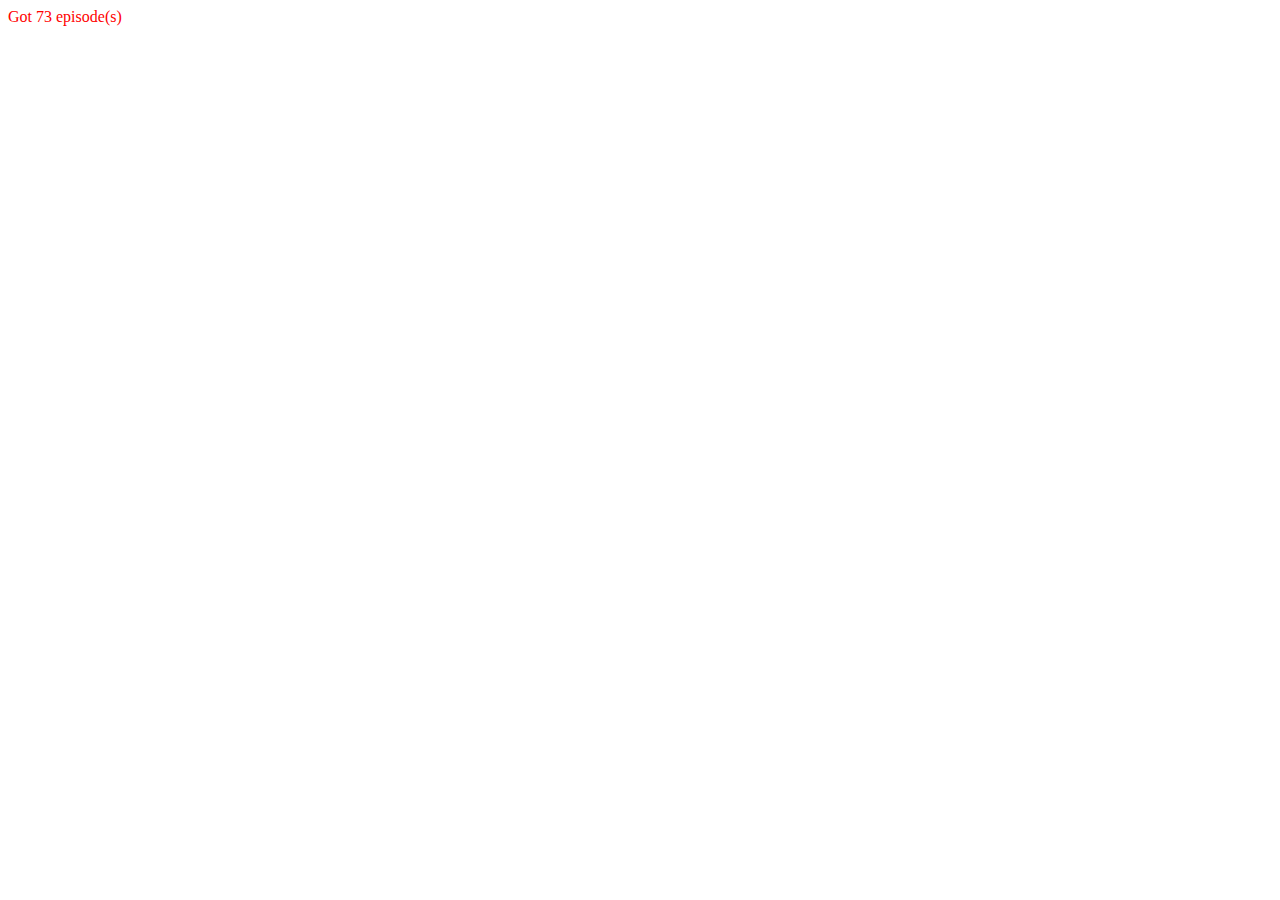
==== index.html @ 05757db9 "Initial commit" ====
<!DOCTYPE html>
<html lang="en">
  <head>
    <meta charset="UTF-8" />
    <meta name="viewport" content="width=device-width, initial-scale=1.0" />
    <title>TV Show Project | My Name (My GitHub username)</title>
    <link href="style.css" rel="stylesheet" />
    <link rel="icon" href="/favicon.ico" type="image/x-icon" />
  </head>

  <body>
    <div id="root">
    </div>

    <!-- Loads a provided function called getAllEpisodes() which returns all episodes -->
    <script src="episodes.js"></script>

    <!-- Loads YOUR javascript code -->
    <script src="script.js"></script>
  </body>
</html>
---- style.css ----
#root {
  color: red;
}
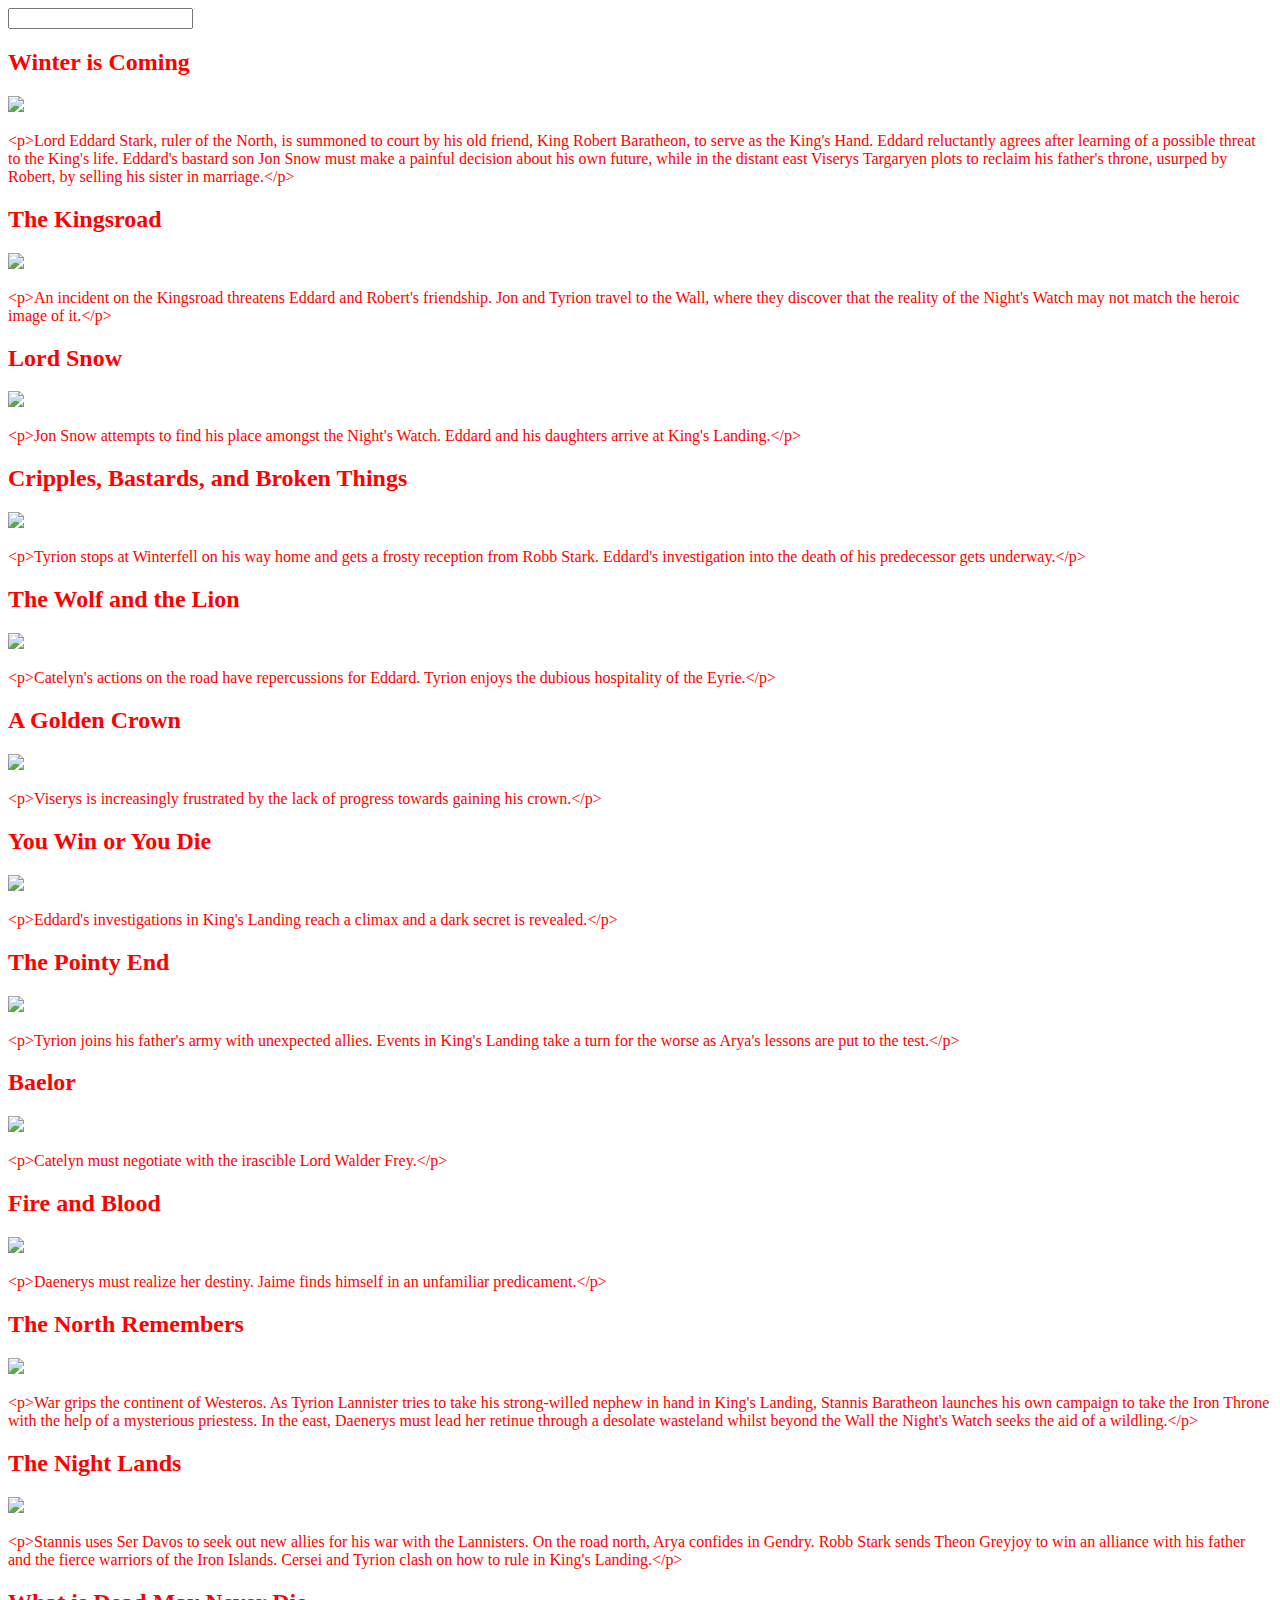
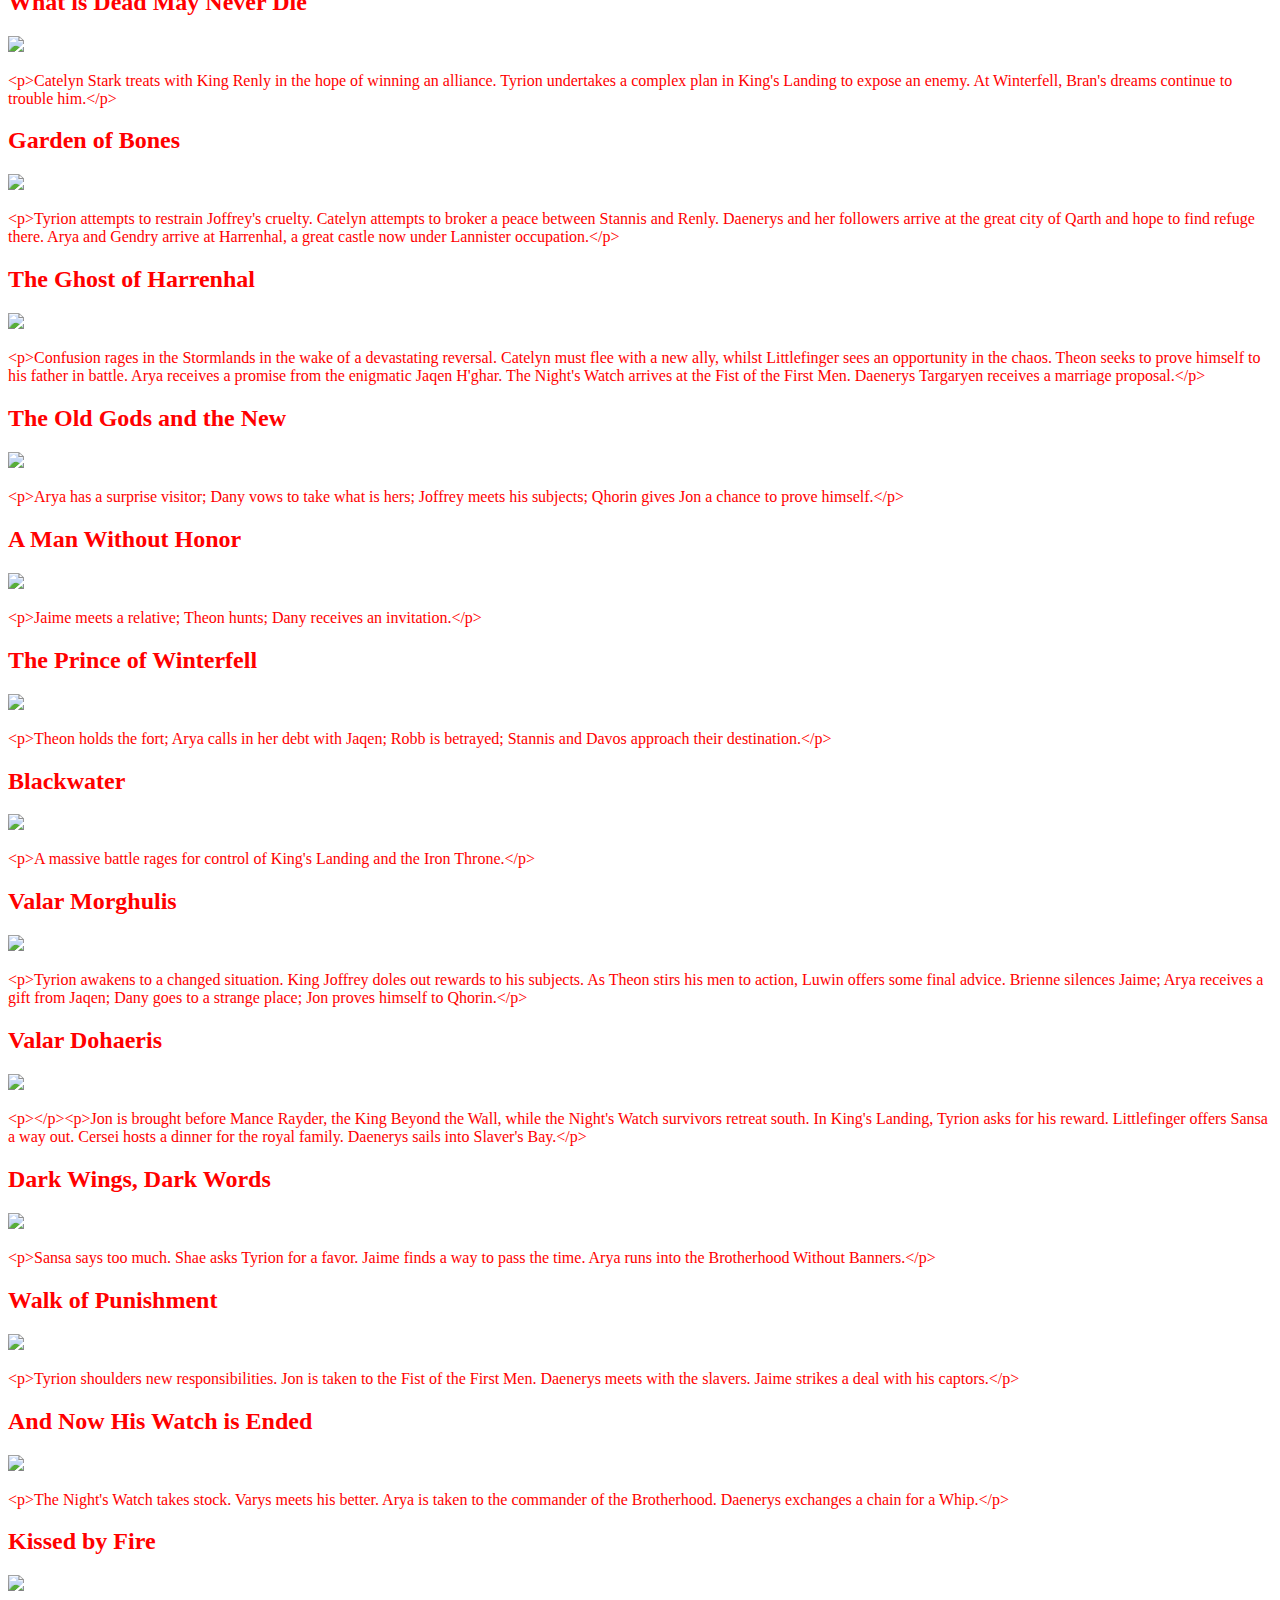
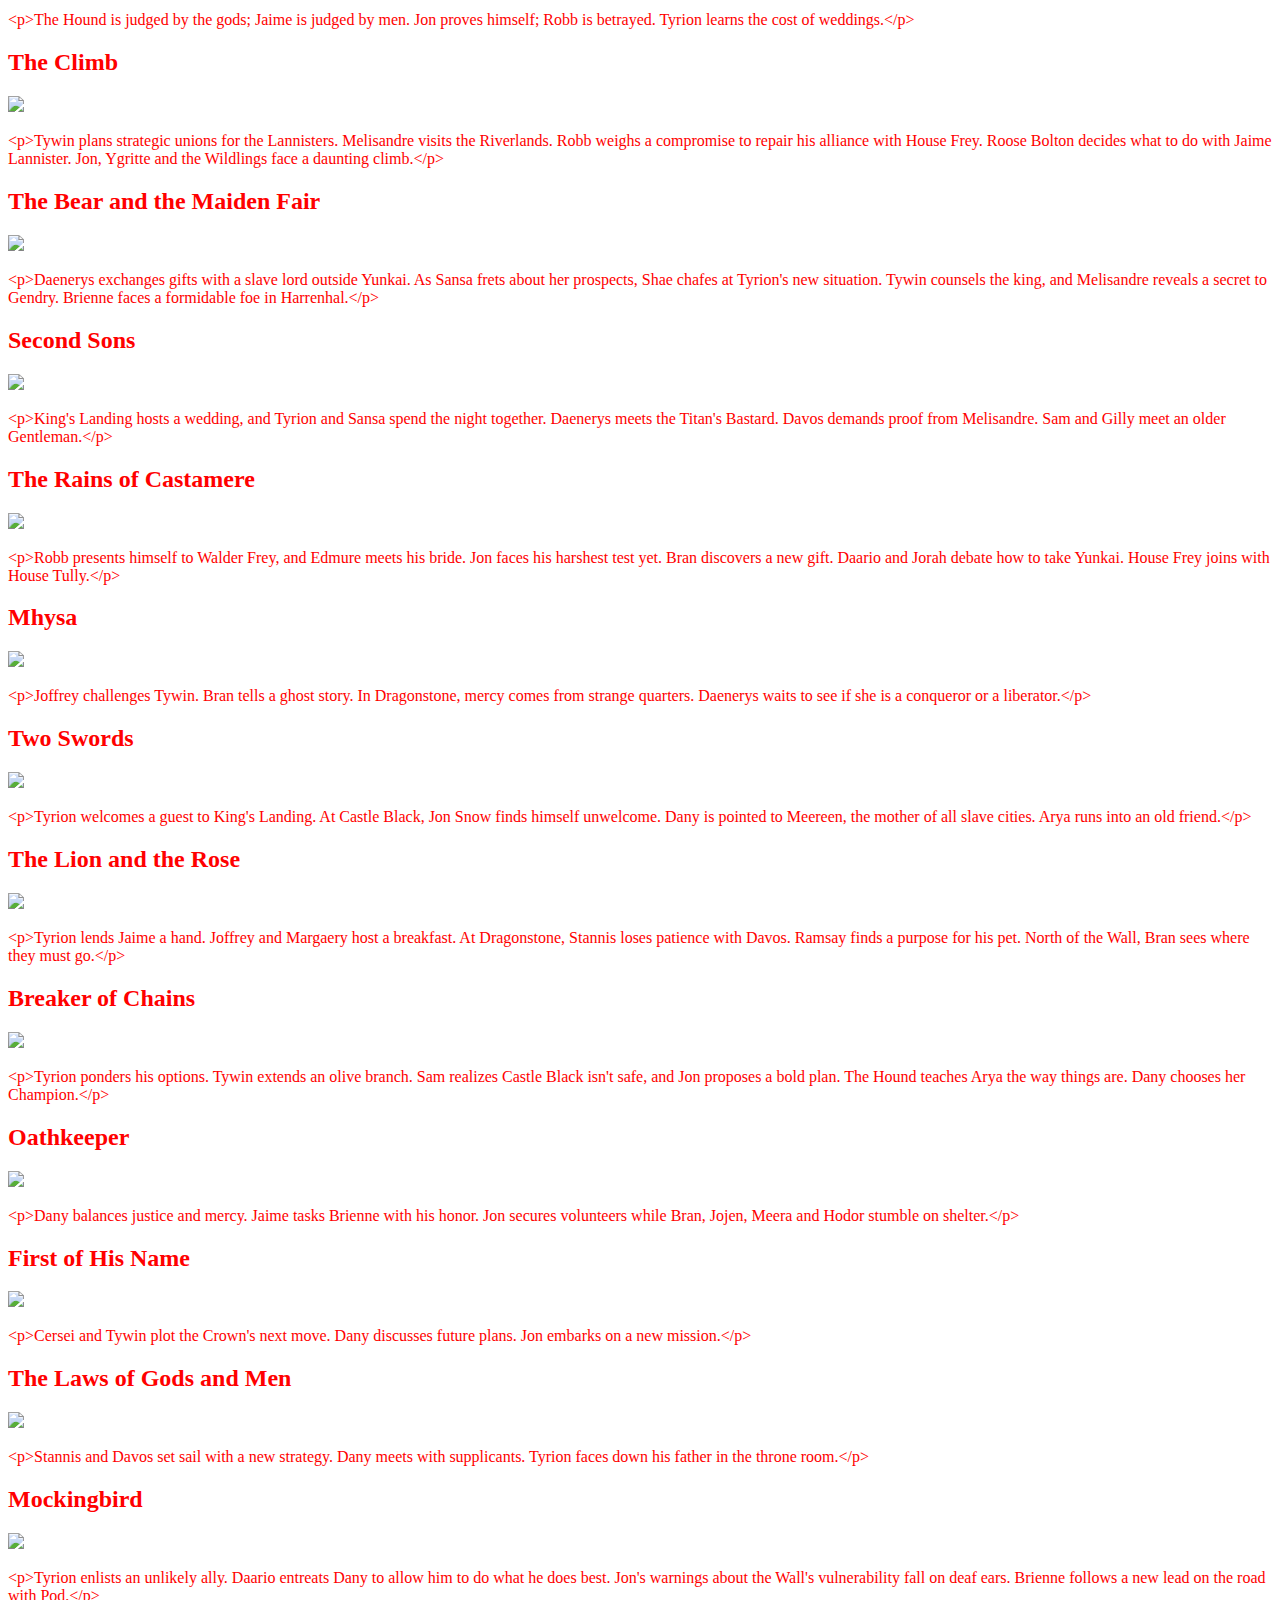
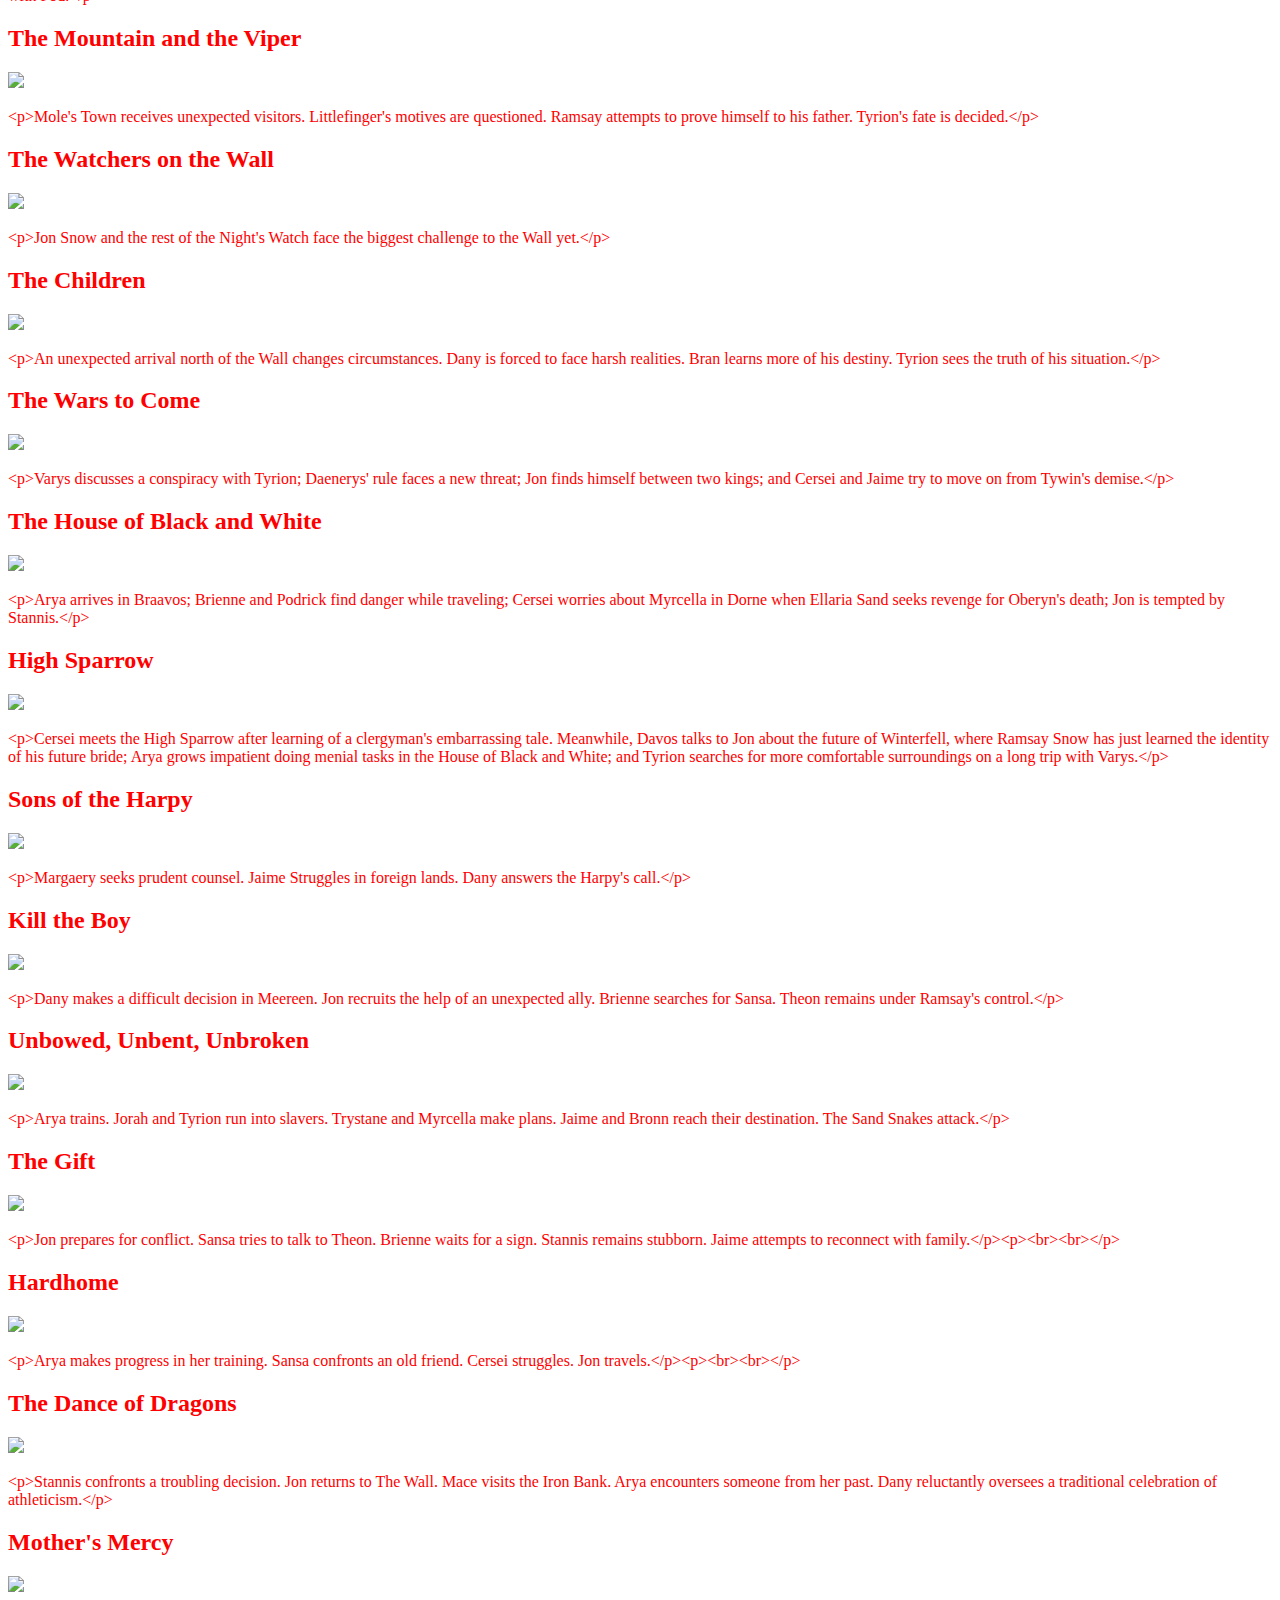
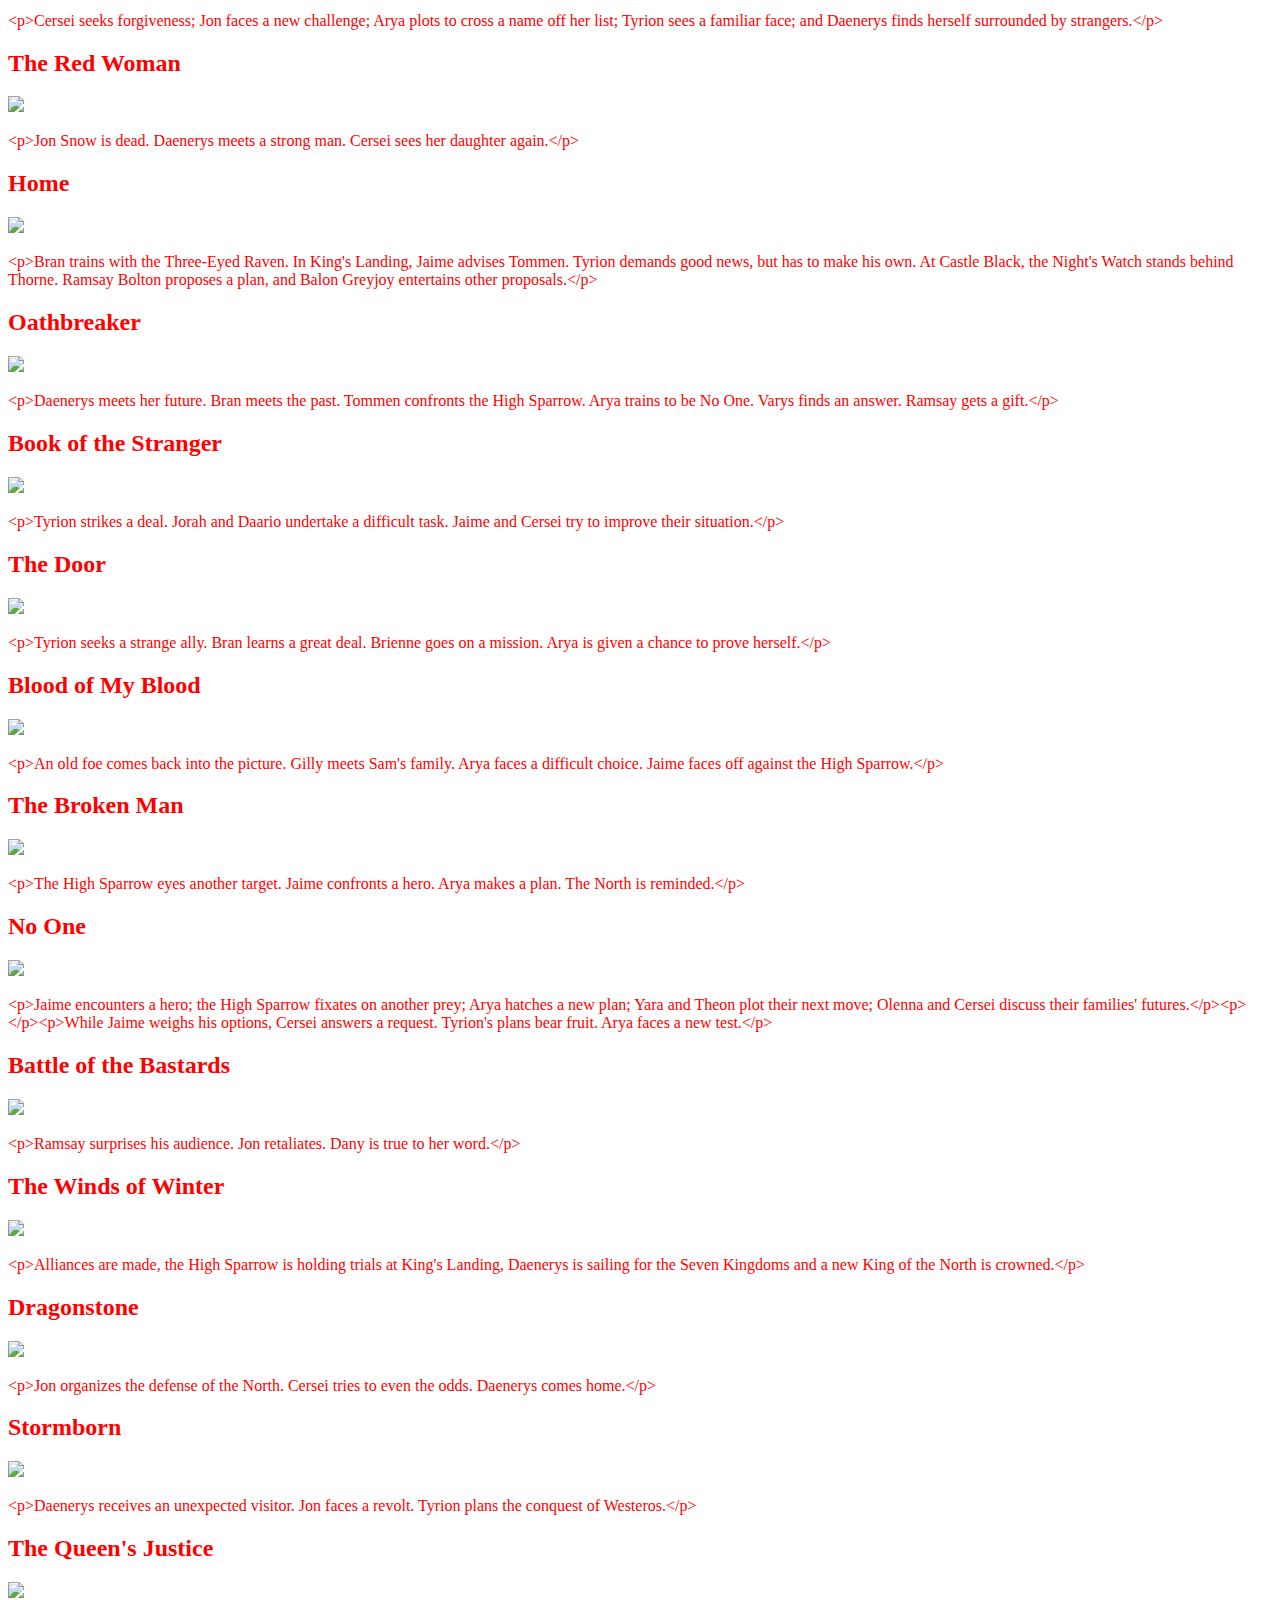
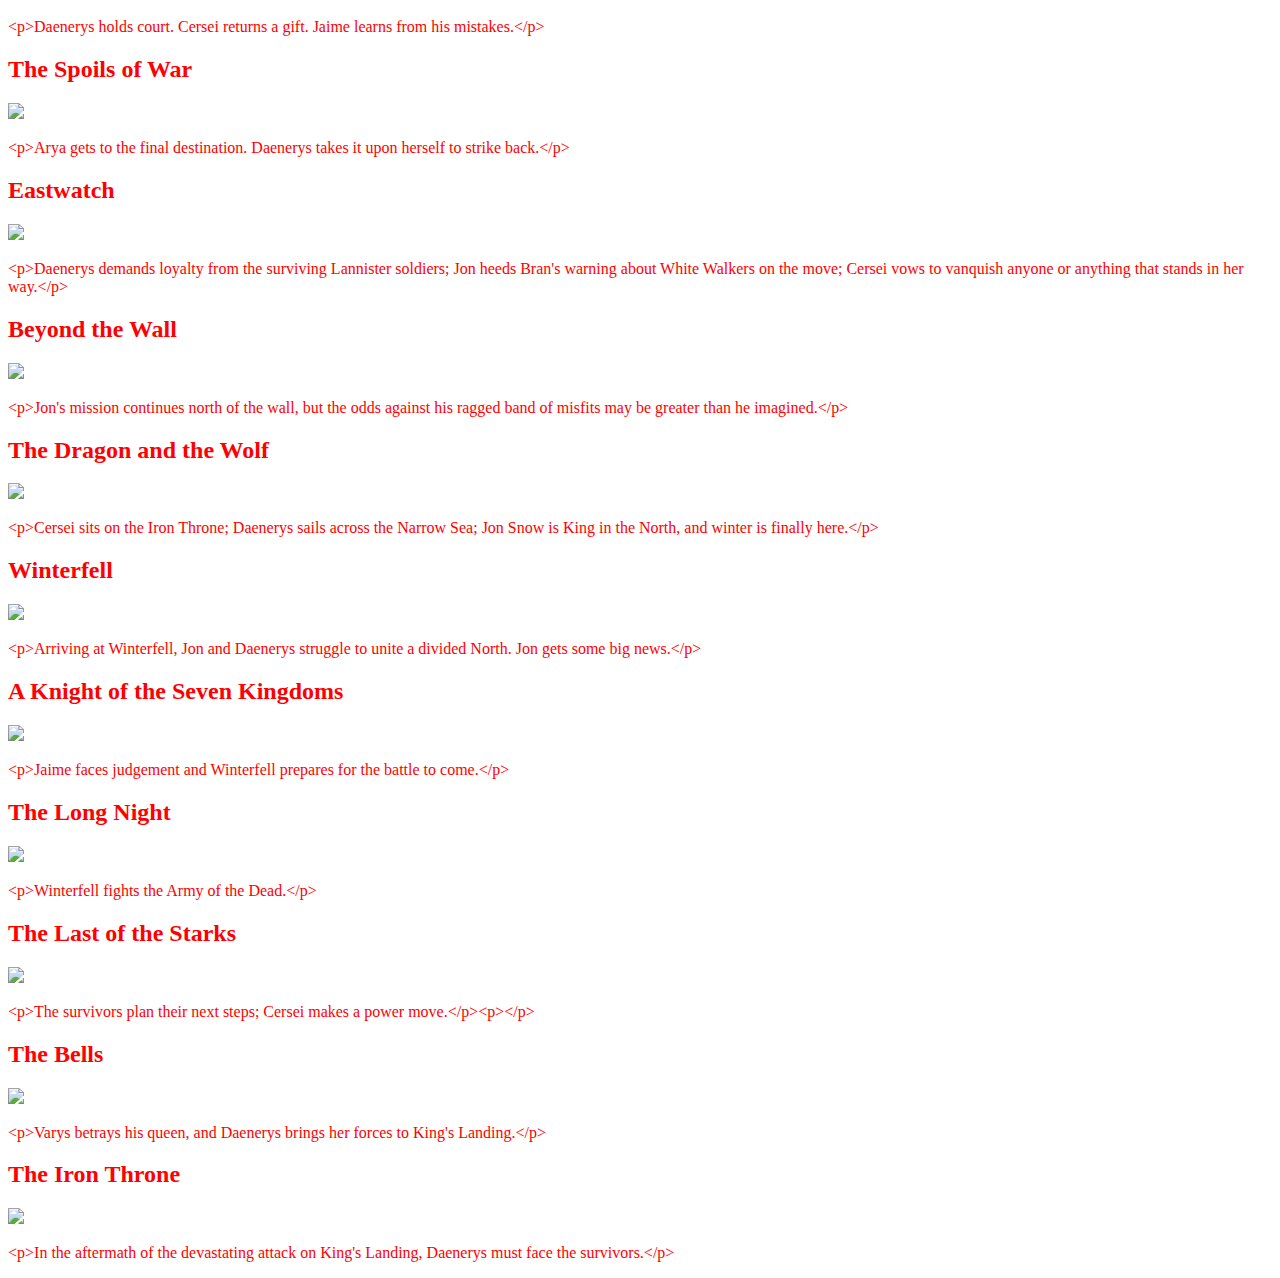
==== commit 83167bf9: "added querySelector" ====
--- a/index.html
+++ b/index.html
@@ -3,13 +3,16 @@
   <head>
     <meta charset="UTF-8" />
     <meta name="viewport" content="width=device-width, initial-scale=1.0" />
-    <title>TV Show Project | My Name (My GitHub username)</title>
+    <title>TV Show Project |Dilek (Dilekcn)</title>
     <link href="style.css" rel="stylesheet" />
     <link rel="icon" href="/favicon.ico" type="image/x-icon" />
   </head>
 
   <body>
-    <div id="root">
+    <input type="text" id ="searchEpisodes">
+
+    <div id="root" class="container">
+      
     </div>
 
     <!-- Loads a provided function called getAllEpisodes() which returns all episodes -->
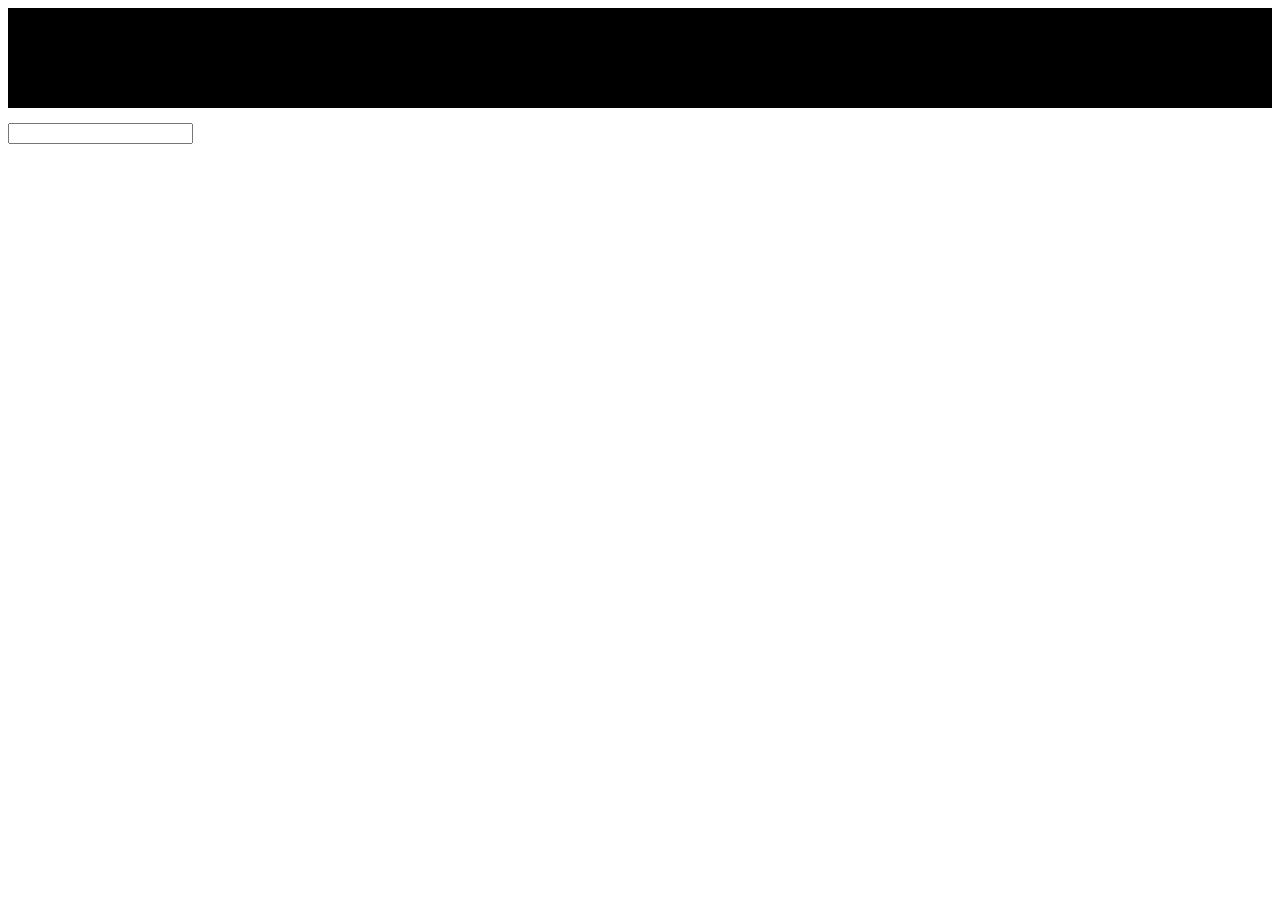
==== commit 32647217: "added search" ====
--- a/index.html
+++ b/index.html
@@ -5,15 +5,27 @@
     <meta name="viewport" content="width=device-width, initial-scale=1.0" />
     <title>TV Show Project |Dilek (Dilekcn)</title>
     <link href="style.css" rel="stylesheet" />
+    <link href="https://cdn.jsdelivr.net/npm/bootstrap@5.0.2/dist/css/bootstrap.min.css" rel="stylesheet" integrity="sha384-EVSTQN3/azprG1Anm3QDgpJLIm9Nao0Yz1ztcQTwFspd3yD65VohhpuuCOmLASjC" crossorigin="anonymous">
+    <script src="https://cdn.jsdelivr.net/npm/bootstrap@5.0.2/dist/js/bootstrap.bundle.min.js" integrity="sha384-MrcW6ZMFYlzcLA8Nl+NtUVF0sA7MsXsP1UyJoMp4YLEuNSfAP+JcXn/tWtIaxVXM" crossorigin="anonymous"></script>
+
     <link rel="icon" href="/favicon.ico" type="image/x-icon" />
   </head>
 
   <body>
-    <input type="text" id ="searchEpisodes">
+  
+<div class="container">
+  <header class="tvHeader">
 
-    <div id="root" class="container">
-      
-    </div>
+  </header>
+  <input type="text" id ="searchEpisodes">
+  <span class="displeyEpisode"></span>
+
+  <div id="root" class="container">
+
+    
+  </div>
+
+</div>
 
     <!-- Loads a provided function called getAllEpisodes() which returns all episodes -->
     <script src="episodes.js"></script>
--- a/style.css
+++ b/style.css
@@ -1,3 +1,25 @@
+
 #root {
   color: red;
+  display: flex;
+  flex-wrap: wrap;
+  justify-content: space-between;
+ 
 }
+.episodeCard{
+  
+  width: 330px;
+  height: 430px;
+  border: 1px solid black;
+  margin: 3px;
+  padding: 5px;
+  margin-top: 10px;
+  font-size: 14px;
+}
+
+.tvHeader{
+height: 100px;
+width: 100%;
+background-color: black;
+margin-bottom: 15px;
+}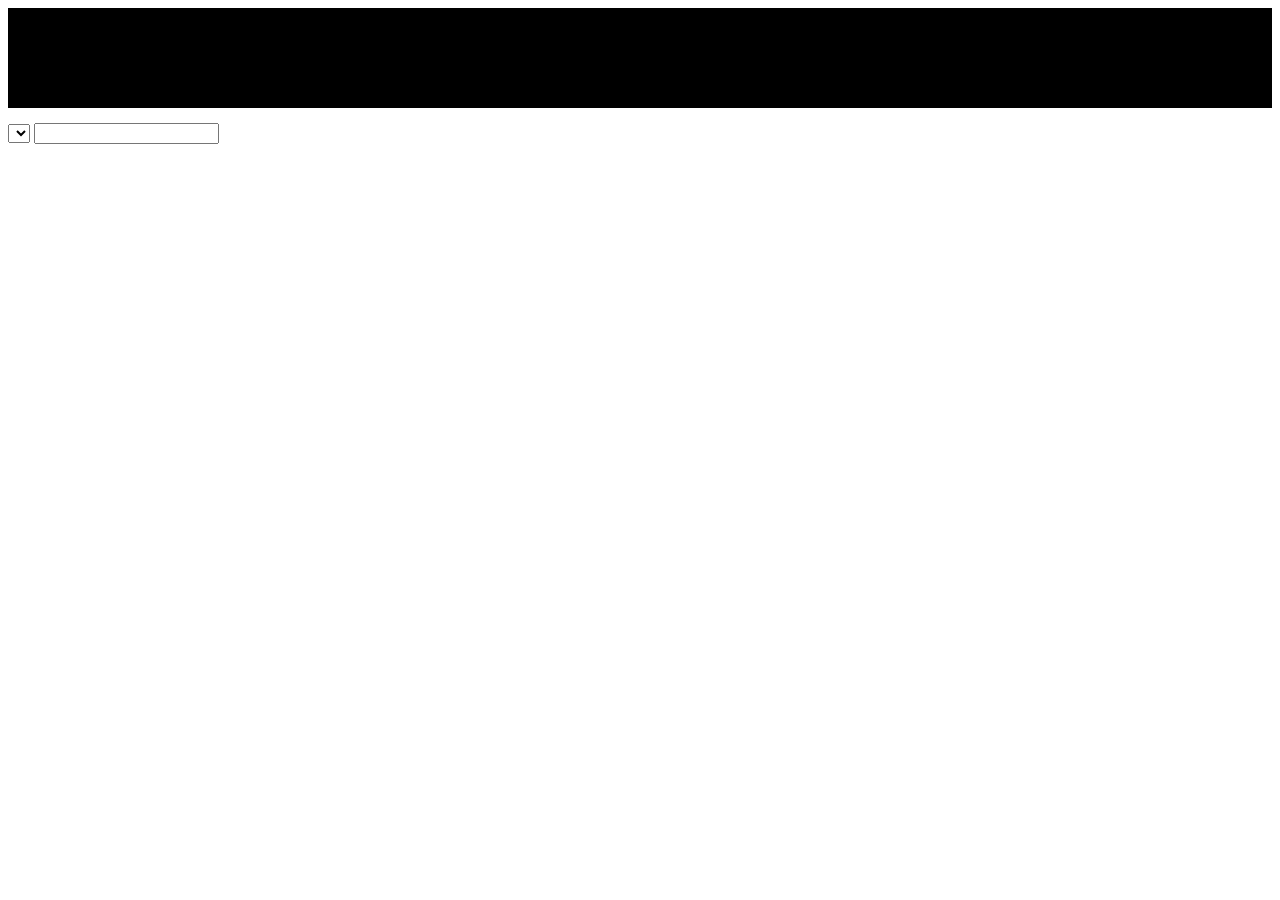
==== commit 4f9ff42a: "a" ====
--- a/index.html
+++ b/index.html
@@ -17,6 +17,9 @@
   <header class="tvHeader">
 
   </header>
+  <select  id="searchOption">
+
+  </select>
   <input type="text" id ="searchEpisodes">
   <span class="displeyEpisode"></span>
 
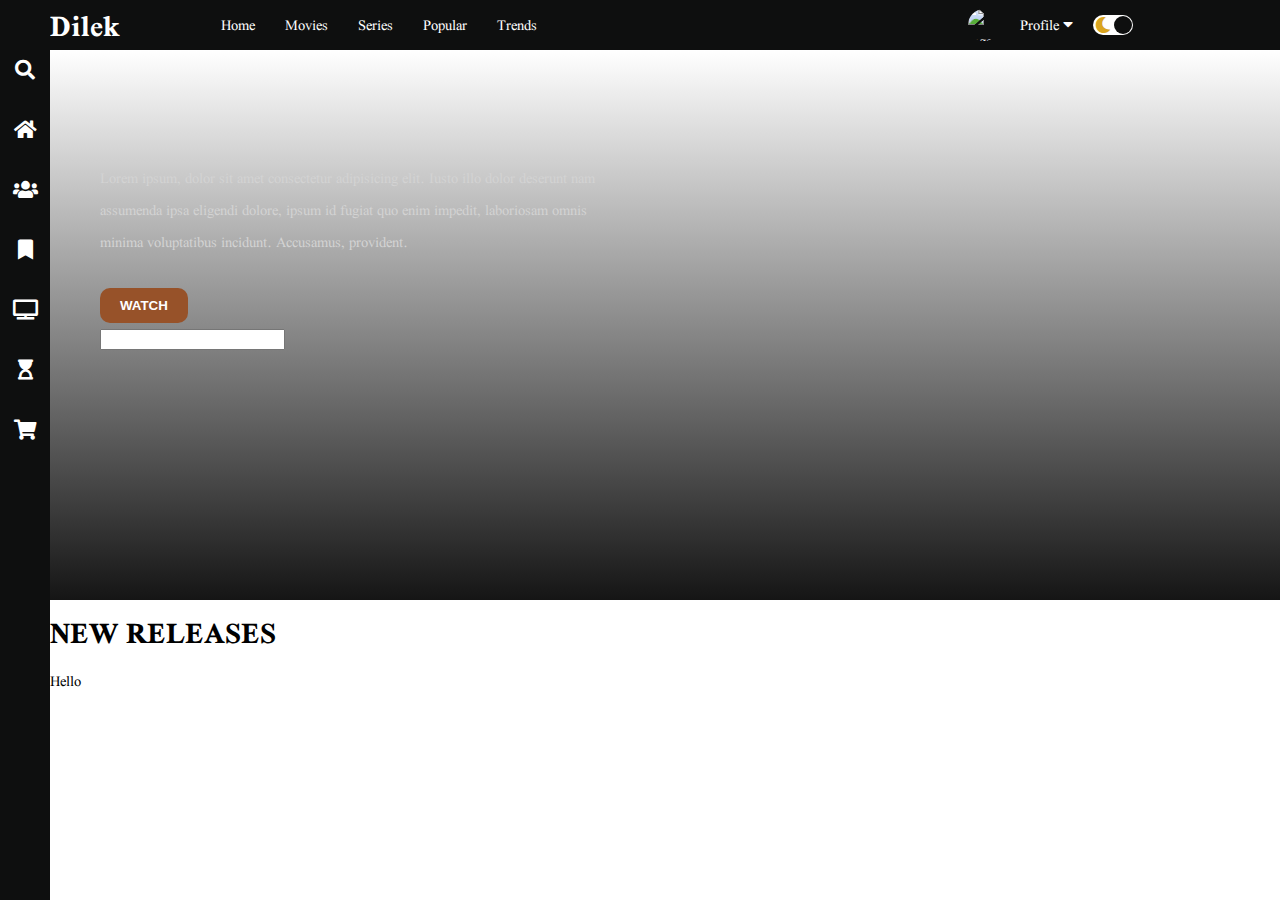
==== commit 0af3b1c2: "last" ====
--- a/index.html
+++ b/index.html
@@ -1,39 +1,81 @@
 <!DOCTYPE html>
 <html lang="en">
-  <head>
-    <meta charset="UTF-8" />
-    <meta name="viewport" content="width=device-width, initial-scale=1.0" />
-    <title>TV Show Project |Dilek (Dilekcn)</title>
+<head>
+    <meta charset="UTF-8">
+    <meta http-equiv="X-UA-Compatible" content="IE=edge">
+    <meta name="viewport" content="width=device-width, initial-scale=1.0">
+    
+    <title>Document</title>
     <link href="style.css" rel="stylesheet" />
-    <link href="https://cdn.jsdelivr.net/npm/bootstrap@5.0.2/dist/css/bootstrap.min.css" rel="stylesheet" integrity="sha384-EVSTQN3/azprG1Anm3QDgpJLIm9Nao0Yz1ztcQTwFspd3yD65VohhpuuCOmLASjC" crossorigin="anonymous">
-    <script src="https://cdn.jsdelivr.net/npm/bootstrap@5.0.2/dist/js/bootstrap.bundle.min.js" integrity="sha384-MrcW6ZMFYlzcLA8Nl+NtUVF0sA7MsXsP1UyJoMp4YLEuNSfAP+JcXn/tWtIaxVXM" crossorigin="anonymous"></script>
+    <link rel="preconnect" href="https://fonts.googleapis.com">
+<link rel="preconnect" href="https://fonts.gstatic.com" crossorigin>
+<link href="https://fonts.googleapis.com/css2?family=Scheherazade+New&display=swap" rel="stylesheet">
+<link rel="stylesheet" href="https://cdnjs.cloudflare.com/ajax/libs/font-awesome/5.15.2/css/all.min.css">
 
-    <link rel="icon" href="/favicon.ico" type="image/x-icon" />
-  </head>
+</head>
+<body>
+<div class="navbar">
+    <div class="navbar_container">
+        <div class="logo_container">
+            <h1>Dilek</h1>
+        </div>
+        <div class="menu_container">
+            <ul class="menu_list">
+                <li class="menu_list_item active">Home</li>
+                <li class="menu_list_item">Movies</li>
+                <li class="menu_list_item">Series</li>
+                <li class="menu_list_item">Popular</li>
+                <li class="menu_list_item">Trends</li>
+            </ul>
+        </div>
+        <div class="profile_container">
+            <img class="profile_img" src="./img/logo.jpg" alt="logo">
+            <div class="pro_text_content">
+                <span class="pro_text">Profile</span>
+                <i class="fas fa-caret-down"></i>
+            </div>
+            <div class="toggle">
+                <i class="fas fa-moon toggle_icon"></i>
+                <i class="fas fa-sun toggle_icon"></i>
+                <div class="toggle_ball"></div>
 
-  <body>
-  
+            </div>
+        </div>
+    </div>
+</div>
+<div class="sidebar">
+    <i class="left_menu_icon fas fa-search"></i>
+    <i class="left_menu_icon fas fa-home"></i>
+    <i class="left_menu_icon fas fa-users"></i>
+    <i class="left_menu_icon fas fa-bookmark"></i>
+    <i class="left_menu_icon fas fa-tv"></i>
+    <i class="left_menu_icon fas fa-hourglass-start"></i>
+    <i class="left_menu_icon fas fa-shopping-cart"></i>
+</div>
 <div class="container">
-  <header class="tvHeader">
-
-  </header>
-  <select  id="searchOption">
-
-  </select>
-  <input type="text" id ="searchEpisodes">
-  <span class="displeyEpisode"></span>
-
-  <div id="root" class="container">
-
-    
-  </div>
-
+    <div class="content_container">
+        <div class="featured_content" style="background: linear-gradient(to bottom, rgba(0,0,0,0), #151515), url('img/main.jpg');">
+            <img class="featured_title" src="img/f-t-1.png" alt="">
+            <p class="featured_desc">Lorem ipsum, dolor sit amet consectetur adipisicing elit. Iusto illo dolor
+                deserunt nam assumenda ipsa eligendi dolore, ipsum id fugiat quo enim impedit, laboriosam omnis
+                minima voluptatibus incidunt. Accusamus, provident.</p>
+            <button class="featured_button">WATCH</button><br>
+            
+            <input type="text" id ="searchEpisodes">
+            <span class="displeyEpisode"></span>
+        </div>
+        <div class="movie_list_container">
+            <h1 class="movie_list_title">NEW RELEASES</h1>
+            <div class="movie_card_container">
+      
+            </div>
+                </div>
+       
+        Hello
+    </div>
 </div>
-
-    <!-- Loads a provided function called getAllEpisodes() which returns all episodes -->
-    <script src="episodes.js"></script>
-
-    <!-- Loads YOUR javascript code -->
-    <script src="script.js"></script>
-  </body>
-</html>
+<script src="episodes.js"></script>
+ 
+    <script src="./script.js"></script>
+</body>
+</html>--- a/style.css
+++ b/style.css
@@ -1,25 +1,247 @@
-
-#root {
-  color: red;
-  display: flex;
-  flex-wrap: wrap;
-  justify-content: space-between;
- 
-}
-.episodeCard{
-  
-  width: 330px;
-  height: 430px;
-  border: 1px solid black;
-  margin: 3px;
-  padding: 5px;
-  margin-top: 10px;
-  font-size: 14px;
-}
-
-.tvHeader{
-height: 100px;
+*{
+  margin: 0;
+}
+body{
+  font-family: 'Scheherazade New', serif;
+}
+:root {
+  --black: #0e0f0f;
+  --bisque: #f7eada;
+  --red:red;
+  --white:#fff;
+  --gold:goldenrod;
+  --darkgray:#222121;
+  --lightgray:lightgray;
+  --light:rgba(36, 35, 35,.3);
+  --button:rgb(151, 82, 41);
+}
+
+
+.navbar{
+  width: 100%;
+  height: 50px;
+  background-color: var(--black);
+  position: sticky;
+  top: 0;
+}
+.navbar_container{
+  display: flex;
+  align-items: center;
+  padding: 0 50px;
+  height: 100%;
+  color:var(--white)
+}
+.logo_container{
+flex: 1;
+}
+.logo{
+
+}
+.menu_container{
+  flex: 6;
+}
+.menu_list{
+  display: flex;
+  list-style: none;
+}
+.menu_list_item{
+  margin-right: 30px;
+}
+.menu_item_list .active{
+  font-weight: bold;
+}
+
+.profile_container{
+  flex: 2;
+  display: flex;
+  align-items: center;
+  /* justify-content: flex-end; */
+ }
+.profile_img{
+  width: 32px;
+height: 32px;
+border-radius: 50%;
+object-fit: cover;
+}
+.pro_text_content{
+  margin: 0 20px;   
+}
+.toggle {
+  width: 40px;
+  height: 20px;
+  background-color: white;
+  border-radius: 30px;
+  display: flex;
+  align-items: center;
+  justify-content: space-around;
+  position: relative;
+}
+.toggle_icon {
+  color: var(--gold);
+}
+
+.toggle_ball {
+  width: 18px;
+  height: 18px;
+  background-color: var(--black);
+  position: absolute;
+  right: 1px;
+  border-radius: 50%;
+  cursor: pointer;
+  transition: 1s ease all;
+}
+.sidebar{
+  width: 50px;
+  height: 100%;
+  background-color: var(--black);
+  position: fixed;
+  top: 0;
+  display: flex;
+  flex-direction: column;
+  align-items: center;
+  padding-top: 60px;
+}
+.left_menu_icon {
+  color: var(--white);
+  font-size: 20px;
+  margin-bottom: 40px;
+}
+.containerr {
+  background-color: var(--darkgray);
+  min-height: calc(100vh - 50px);
+  color: white;
+}
+.content_container{
+    margin-left: 50px;
+}
+.featured_content {
+  height: 50vh;
+  padding: 50px;
+}
+
+.featured_title {
+  width: 200px;
+}
+
+.featured_desc {
+  width: 500px;
+  color: var(--lightgray);
+  margin: 30px 0;
+}
+
+.featured_button {
+  background-color: var(--button);
+  color: white;
+  padding: 10px 20px;
+  border-radius: 10px;
+  border: none;
+  outline: none;
+  font-weight: bold;
+}
+
+.movies_container{
+display: flex;
+flex-direction: row;
+
+}
+
+/********************/
+
+.displeyEpisode{
+color: var(--white);
+}
+
+.movie_card_container{
+display: flex;
+flex-direction: row;
+flex-wrap: wrap;
+justify-content: center;
+
+
+}
+
+.card{
+
+margin: 20px;
+background-color: burlywood;
+width: 300px;
+/* height: 350px; */
+border-radius: 3px;
+position:relative;
+overflow: hidden;
+box-shadow: 0.2px 4px 5px rgba(0,0,0,0.1);
+
+}
+.card-img{
 width: 100%;
-background-color: black;
-margin-bottom: 15px;
+}
+.episode-name{
+color:#eee;
+display: flex;
+align-items: center;
+justify-content: space-between;
+padding: 0.5rem 1rem 1rem;
+letter-spacing: 0.5px;
+
+}
+.episode-name span{
+background-color: rgb(67, 99, 99);
+padding: 0.25rem 0.5rem;
+border-radius: 3px;
+font-weight: bold;
+font-size: 14px;
+}
+
+.overview{
+position:absolute;
+left:0;
+right:0;
+bottom:0;
+background-color: #fff;
+padding: 1rem;
+max-height: 100%;
+transform:translateY(101%);
+transition:transform 0.3s ease-in;
+}
+
+.card:hover .overview{
+transform:translateY(0)
+}
+/*****************************/
+
+.container.active {
+  background-color: var(--white);
+}
+
+.movie_list_title.active {
+  color: var(--black);
+}
+
+.navbar_container.active {
+  background-color: var(--white);
+
+  color: var(--black);
+}
+
+.sidebar.active{
+    background-color: var(--white);
+}
+
+.left_menu_icon.active{
+    color: var(--black);
+}
+
+.toggle.active{
+    background-color: var(--black);
+}
+
+.toggle_ball.active{
+    background-color: var(--white);
+    transform: translateX(-20px);
+}
+
+@media only screen and (max-width: 940px){
+  .menu_container{
+      display: none;
+  }
 }